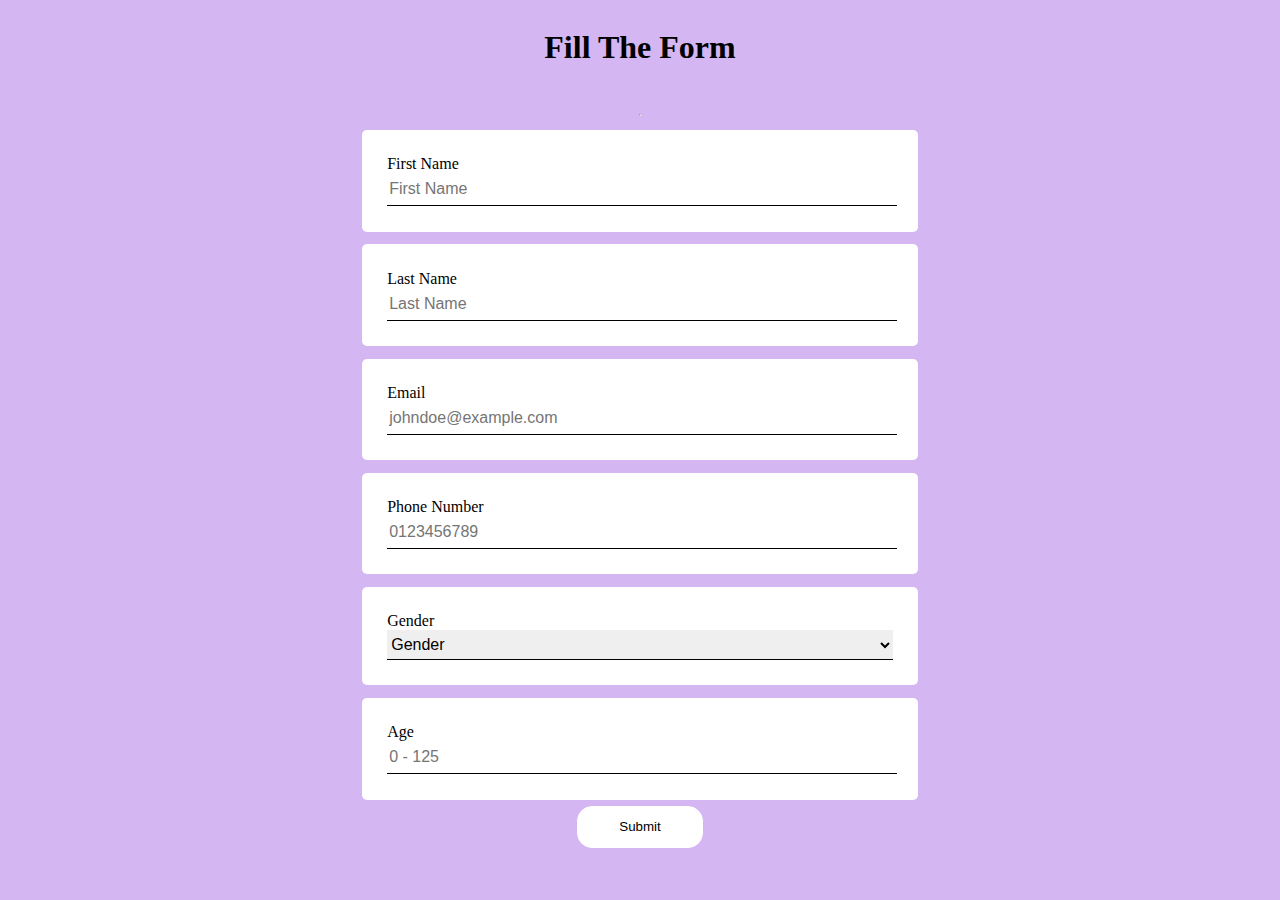
==== UIServiceGateway/temp.html @ 2e7053d1 "0.0.3" ====
<!DOCTYPE html>
<html lang="en">
<head>
    <meta charset="UTF-8">
    <meta name="viewport" content="width=device-width, initial-scale=1.0">
    <title>Hotel Management System</title>
    <link rel="stylesheet" href="style.css">
</head>
<body>
    <form action="" method="POST">
        <h1>Fill The Form</h1>
        <br>
        <hr>
        <div class="field">
            <label for="fname">First Name</label>
            <br>
            <input type="text" name="fname" placeholder="First Name" id="fname" onchange="validate_fname()">
            <span id="fnameErr"></span>
        </div>
        <div class="field">
            <label for="lname">Last Name</label>
            <br>
            <input type="text" name="lname" placeholder="Last Name" id="lname" onchange="validate_lname()">
            <span id="lnameErr"></span>
        </div>
        <div class="field">
            <label for="email">Email</label>
            <br>
            <input type="email" name="email" placeholder="johndoe@example.com">
        </div>
        <div class="field">
            <label for="phone">Phone Number</label>
            <br>
            <input type="text" name="phone" id="phone" onchange="validate_phone()" placeholder="0123456789">
            <span id="phoneErr"></span>
        </div>
        <div class="field">
            <label for="Gender">Gender</label>
                <select name="Gender" id="default">
                    <option value="None">Gender</option>
                    <option value="Male">Male</option>
                    <option value="Female">Female</option>
                </select>
        </div>
        <div class="field">
            <label for="age">Age</label>
            <input type="text" name="age" placeholder="0 - 125">
        </div>
        <input type="submit" id="submit">
    </form>
</body>
<script src="temp.js"></script>
</html>
---- UIServiceGateway/style.css ----
body{
    height: 100%;
    display: flex;
    background-color: rgb(212, 182, 243);
    justify-content: center;
    align-items: center;
}

form{
    display: flex;
    justify-content: center;
    align-items: center;
    flex-direction: column;
    width: 100%;
}

span {
    font-size: 10;
    color: red;
}
form .field{
    background-color: white;
    border-radius: 5px;
    padding: 2%;
    margin: 0.5%;
    min-width: 40%;
}

input[type = "text"], input[type = "email"], select{
    width: 100%;
    height: 30px;
    font-size: 16px;
    border: none;
    outline: none;
    border-bottom: solid black 1px;
}

#submit {
    width: 10%;
    background-color: rgb(255, 255, 255);
    border: solid white 1px;
    border-radius: 15px;
    padding: 1%;

}
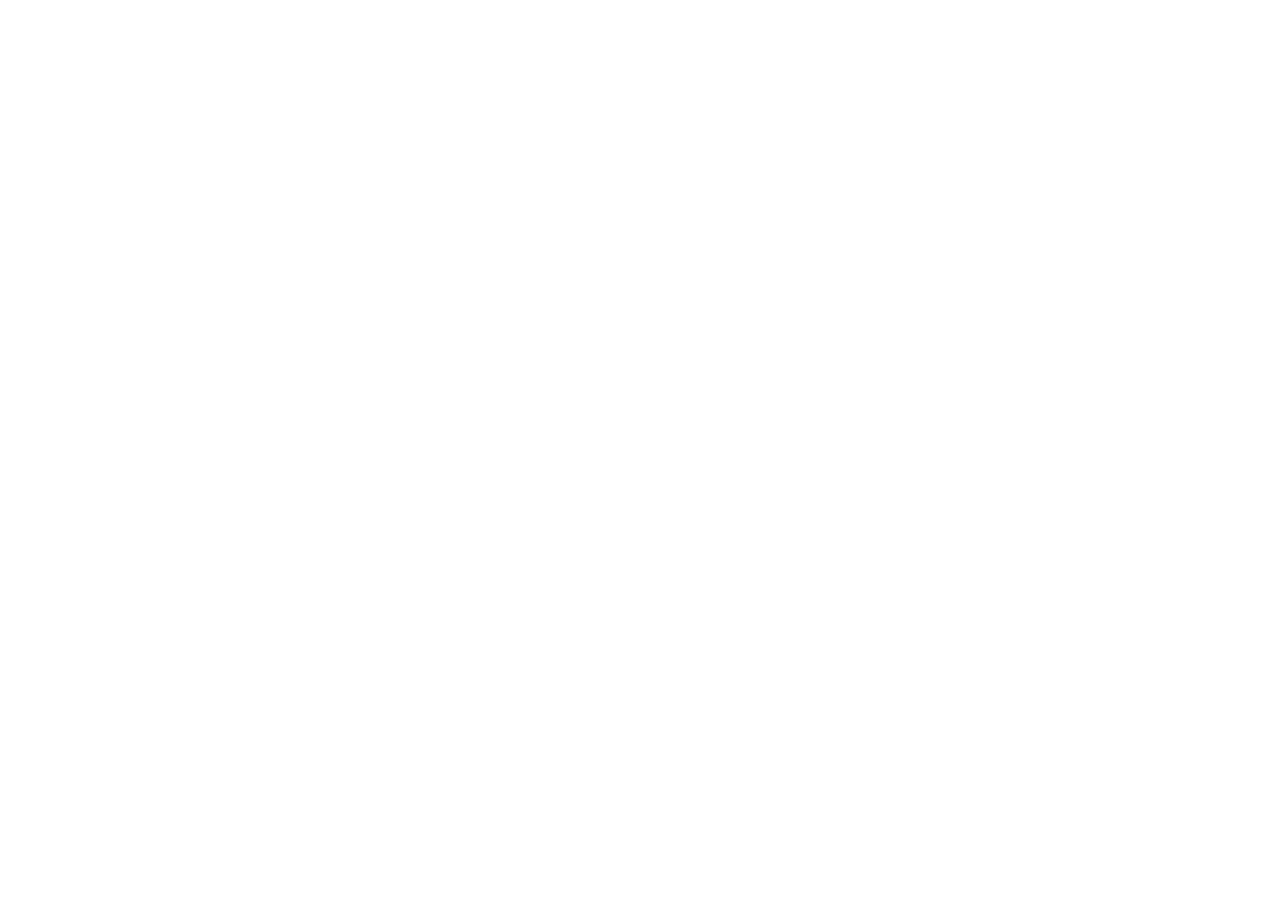
==== commit 9fd1d982: "0.0.4" ====
--- a/UIServiceGateway/temp.html
+++ b/UIServiceGateway/temp.html
@@ -1,53 +1,38 @@
 <!DOCTYPE html>
-<html lang="en">
-<head>
-    <meta charset="UTF-8">
-    <meta name="viewport" content="width=device-width, initial-scale=1.0">
-    <title>Hotel Management System</title>
-    <link rel="stylesheet" href="style.css">
-</head>
+<html>
+<script src="https://cdnjs.cloudflare.com/ajax/libs/Chart.js/2.9.4/Chart.js"></script>
 <body>
-    <form action="" method="POST">
-        <h1>Fill The Form</h1>
-        <br>
-        <hr>
-        <div class="field">
-            <label for="fname">First Name</label>
-            <br>
-            <input type="text" name="fname" placeholder="First Name" id="fname" onchange="validate_fname()">
-            <span id="fnameErr"></span>
-        </div>
-        <div class="field">
-            <label for="lname">Last Name</label>
-            <br>
-            <input type="text" name="lname" placeholder="Last Name" id="lname" onchange="validate_lname()">
-            <span id="lnameErr"></span>
-        </div>
-        <div class="field">
-            <label for="email">Email</label>
-            <br>
-            <input type="email" name="email" placeholder="johndoe@example.com">
-        </div>
-        <div class="field">
-            <label for="phone">Phone Number</label>
-            <br>
-            <input type="text" name="phone" id="phone" onchange="validate_phone()" placeholder="0123456789">
-            <span id="phoneErr"></span>
-        </div>
-        <div class="field">
-            <label for="Gender">Gender</label>
-                <select name="Gender" id="default">
-                    <option value="None">Gender</option>
-                    <option value="Male">Male</option>
-                    <option value="Female">Female</option>
-                </select>
-        </div>
-        <div class="field">
-            <label for="age">Age</label>
-            <input type="text" name="age" placeholder="0 - 125">
-        </div>
-        <input type="submit" id="submit">
-    </form>
+
+<canvas id="myChart" style="width:100%;max-width:600px"></canvas>
+
+<script>
+var xValues = ["Italy", "France", "Spain", "USA", "Argentina"];
+var yValues = [55, 49, 44, 24, 15];
+var barColors = [
+  "#b91d47",
+  "#00aba9",
+  "#2b5797",
+  "#e8c3b9",
+  "#1e7145"
+];
+
+new Chart("myChart", {
+  type: "doughnut",
+  data: {
+    labels: xValues,
+    datasets: [{
+      backgroundColor: barColors,
+      data: yValues
+    }]
+  },
+  options: {
+    title: {
+      display: true,
+      text: "World Wide Wine Production 2018"
+    }
+  }
+});
+</script>
+
 </body>
-<script src="temp.js"></script>
 </html>
